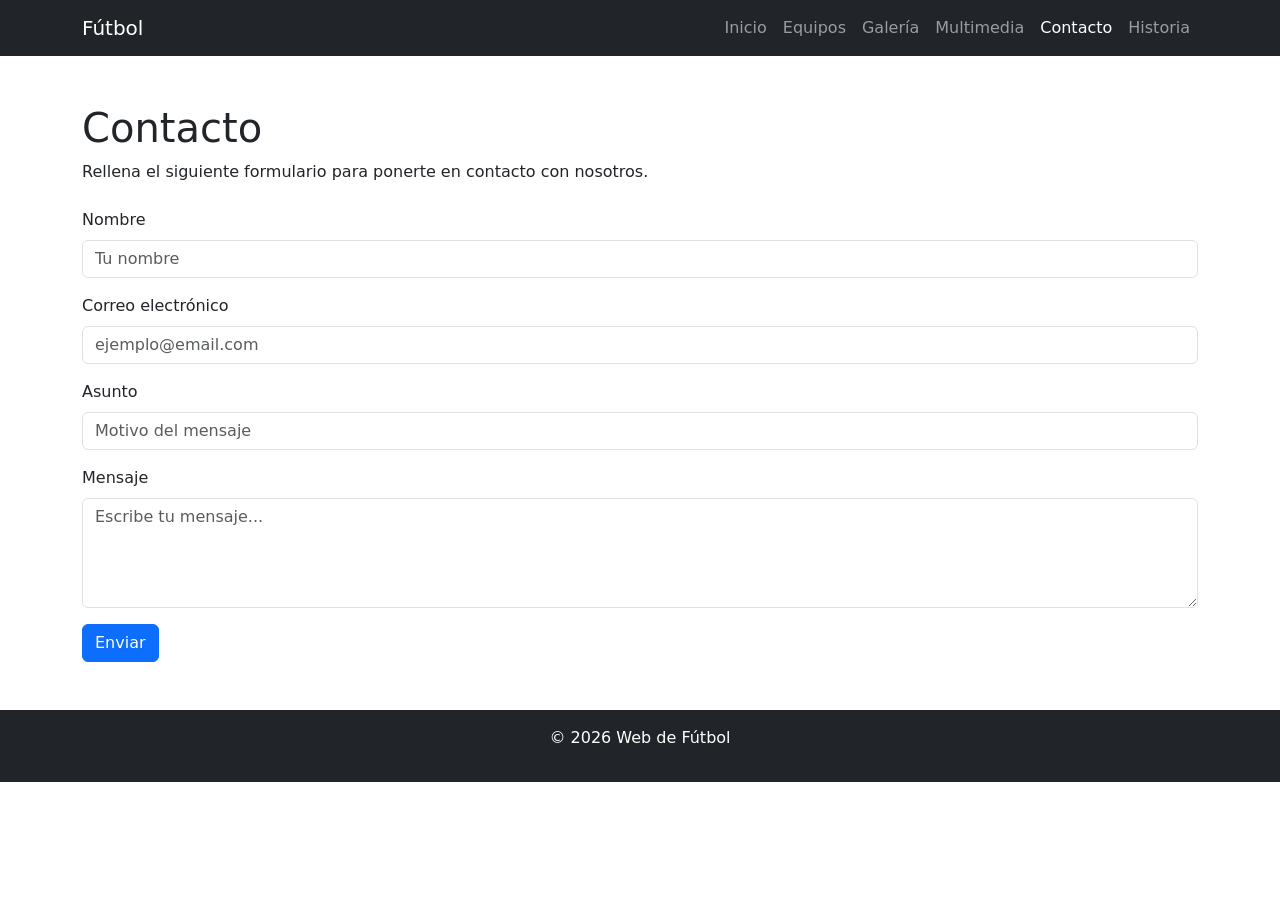
==== contacto.html @ 62f34c2f "Create contacto.html" ====
<!DOCTYPE html>
<html lang="es">
<head>
  <meta charset="UTF-8">
  <meta name="viewport" content="width=device-width, initial-scale=1.0">
  <title>Contacto - Fútbol</title>

  <link href="https://cdn.jsdelivr.net/npm/bootstrap@5.3.0/dist/css/bootstrap.min.css" rel="stylesheet">

  <link rel="stylesheet" href="css/estilos.css">
</head>

<body>

<nav class="navbar navbar-expand-lg navbar-dark bg-dark">
  <div class="container">
    <a class="navbar-brand" href="index.html">Fútbol</a>

    <button class="navbar-toggler" type="button" data-bs-toggle="collapse" data-bs-target="#menu">
      <span class="navbar-toggler-icon"></span>
    </button>

    <div class="collapse navbar-collapse" id="menu">
      <ul class="navbar-nav ms-auto">
        <li class="nav-item"><a class="nav-link" href="index.html">Inicio</a></li>
        <li class="nav-item"><a class="nav-link" href="equipos.html">Equipos</a></li>
        <li class="nav-item"><a class="nav-link" href="galeria.html">Galería</a></li>
        <li class="nav-item"><a class="nav-link" href="multimedia.html">Multimedia</a></li>
        <li class="nav-item"><a class="nav-link active" href="contacto.html">Contacto</a></li>
        <li class="nav-item"><a class="nav-link" href="historia.html">Historia</a></li>
      </ul>
    </div>
  </div>
</nav>

<div class="container mt-5">

  <h1>Contacto</h1>
  <p>Rellena el siguiente formulario para ponerte en contacto con nosotros.</p>

  <form class="mt-4">

    <div class="mb-3">
      <label class="form-label">Nombre</label>
      <input type="text" class="form-control" placeholder="Tu nombre">
    </div>

    <div class="mb-3">
      <label class="form-label">Correo electrónico</label>
      <input type="email" class="form-control" placeholder="ejemplo@email.com">
    </div>

    <div class="mb-3">
      <label class="form-label">Asunto</label>
      <input type="text" class="form-control" placeholder="Motivo del mensaje">
    </div>

    <div class="mb-3">
      <label class="form-label">Mensaje</label>
      <textarea class="form-control" rows="4" placeholder="Escribe tu mensaje..."></textarea>
    </div>

    <button type="submit" class="btn btn-primary">Enviar</button>

  </form>

</div>

<footer class="bg-dark text-white text-center p-3 mt-5">
  <p>© 2026 Web de Fútbol</p>
</footer>

<script src="https://cdn.jsdelivr.net/npm/bootstrap@5.3.0/dist/js/bootstrap.bundle.min.js"></script>

</body>
</html>
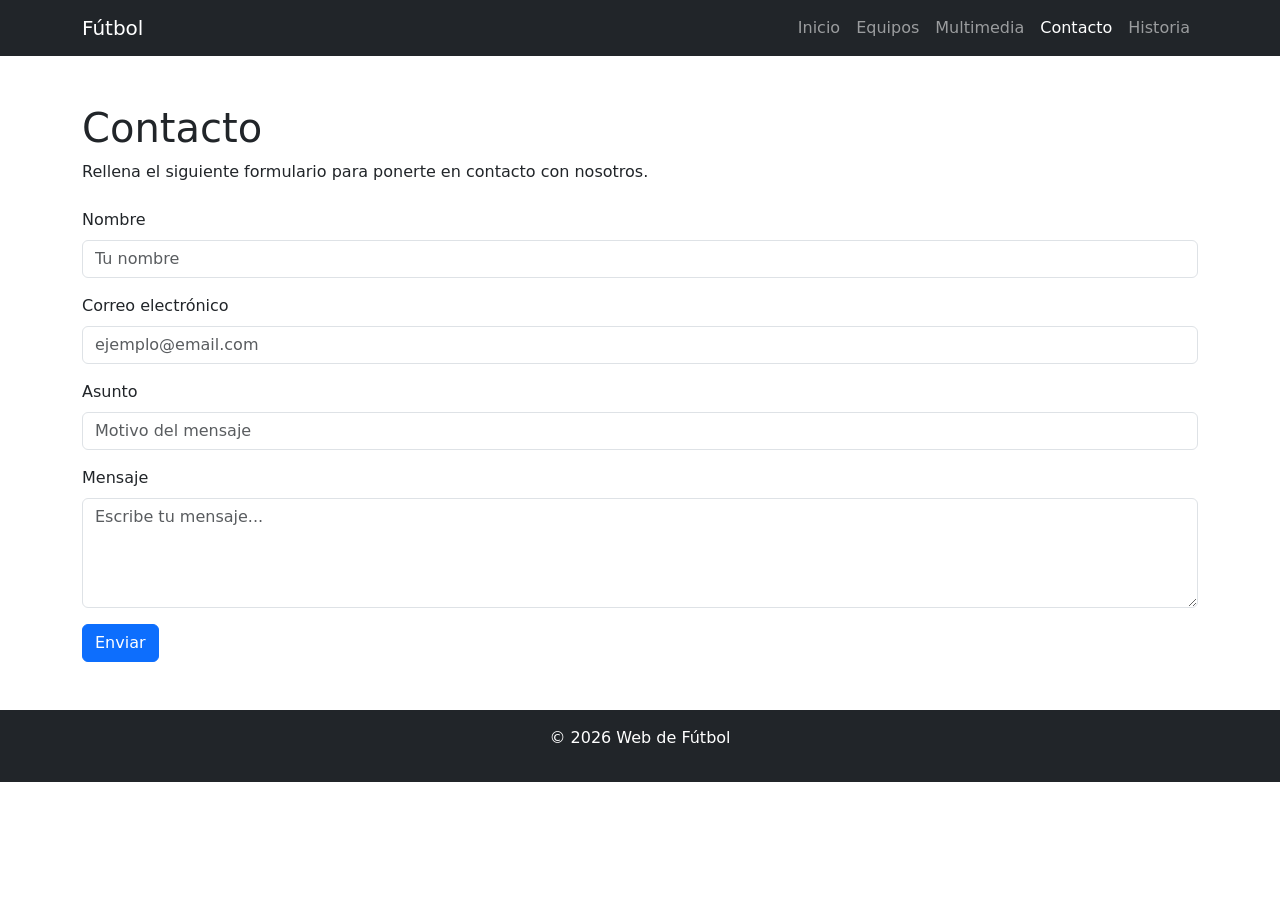
==== commit 4a3fcc35: "Update contacto.html" ====
--- a/contacto.html
+++ b/contacto.html
@@ -24,7 +24,6 @@
       <ul class="navbar-nav ms-auto">
         <li class="nav-item"><a class="nav-link" href="index.html">Inicio</a></li>
         <li class="nav-item"><a class="nav-link" href="equipos.html">Equipos</a></li>
-        <li class="nav-item"><a class="nav-link" href="galeria.html">Galería</a></li>
         <li class="nav-item"><a class="nav-link" href="multimedia.html">Multimedia</a></li>
         <li class="nav-item"><a class="nav-link active" href="contacto.html">Contacto</a></li>
         <li class="nav-item"><a class="nav-link" href="historia.html">Historia</a></li>
